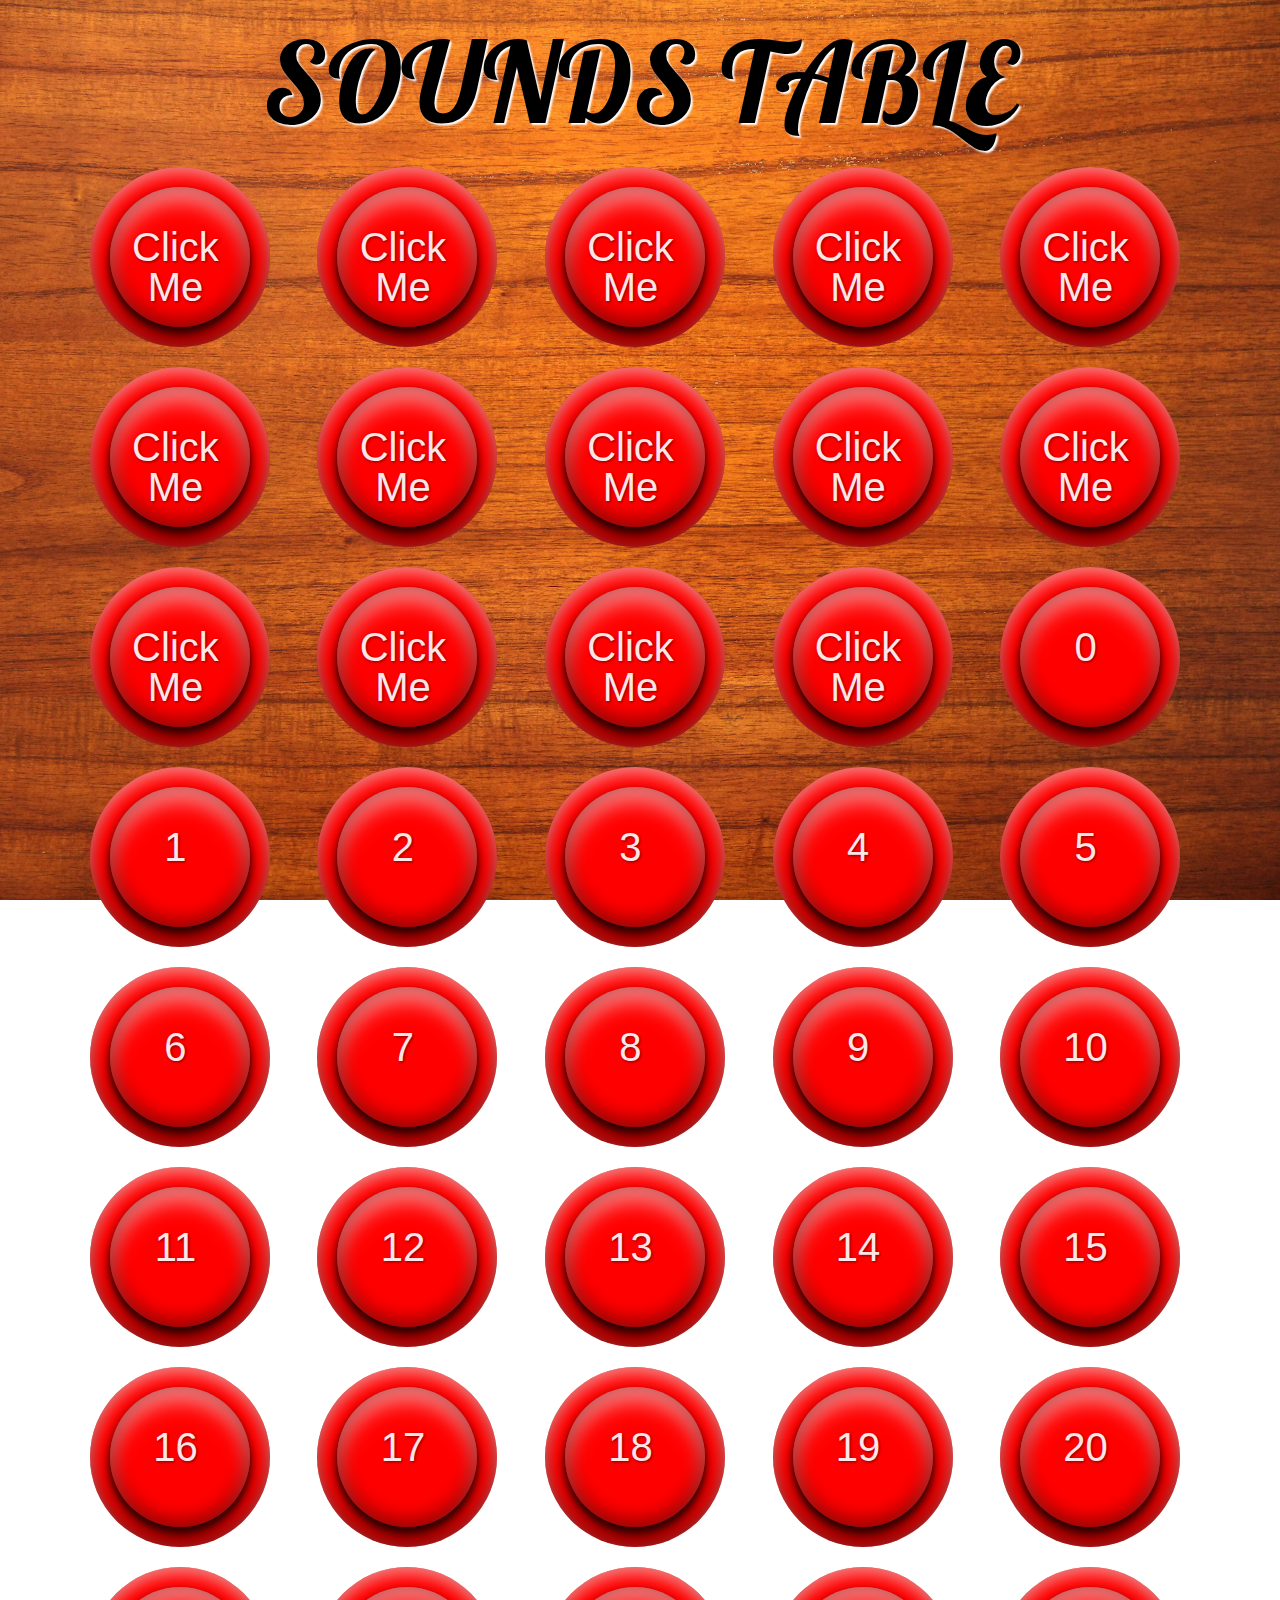
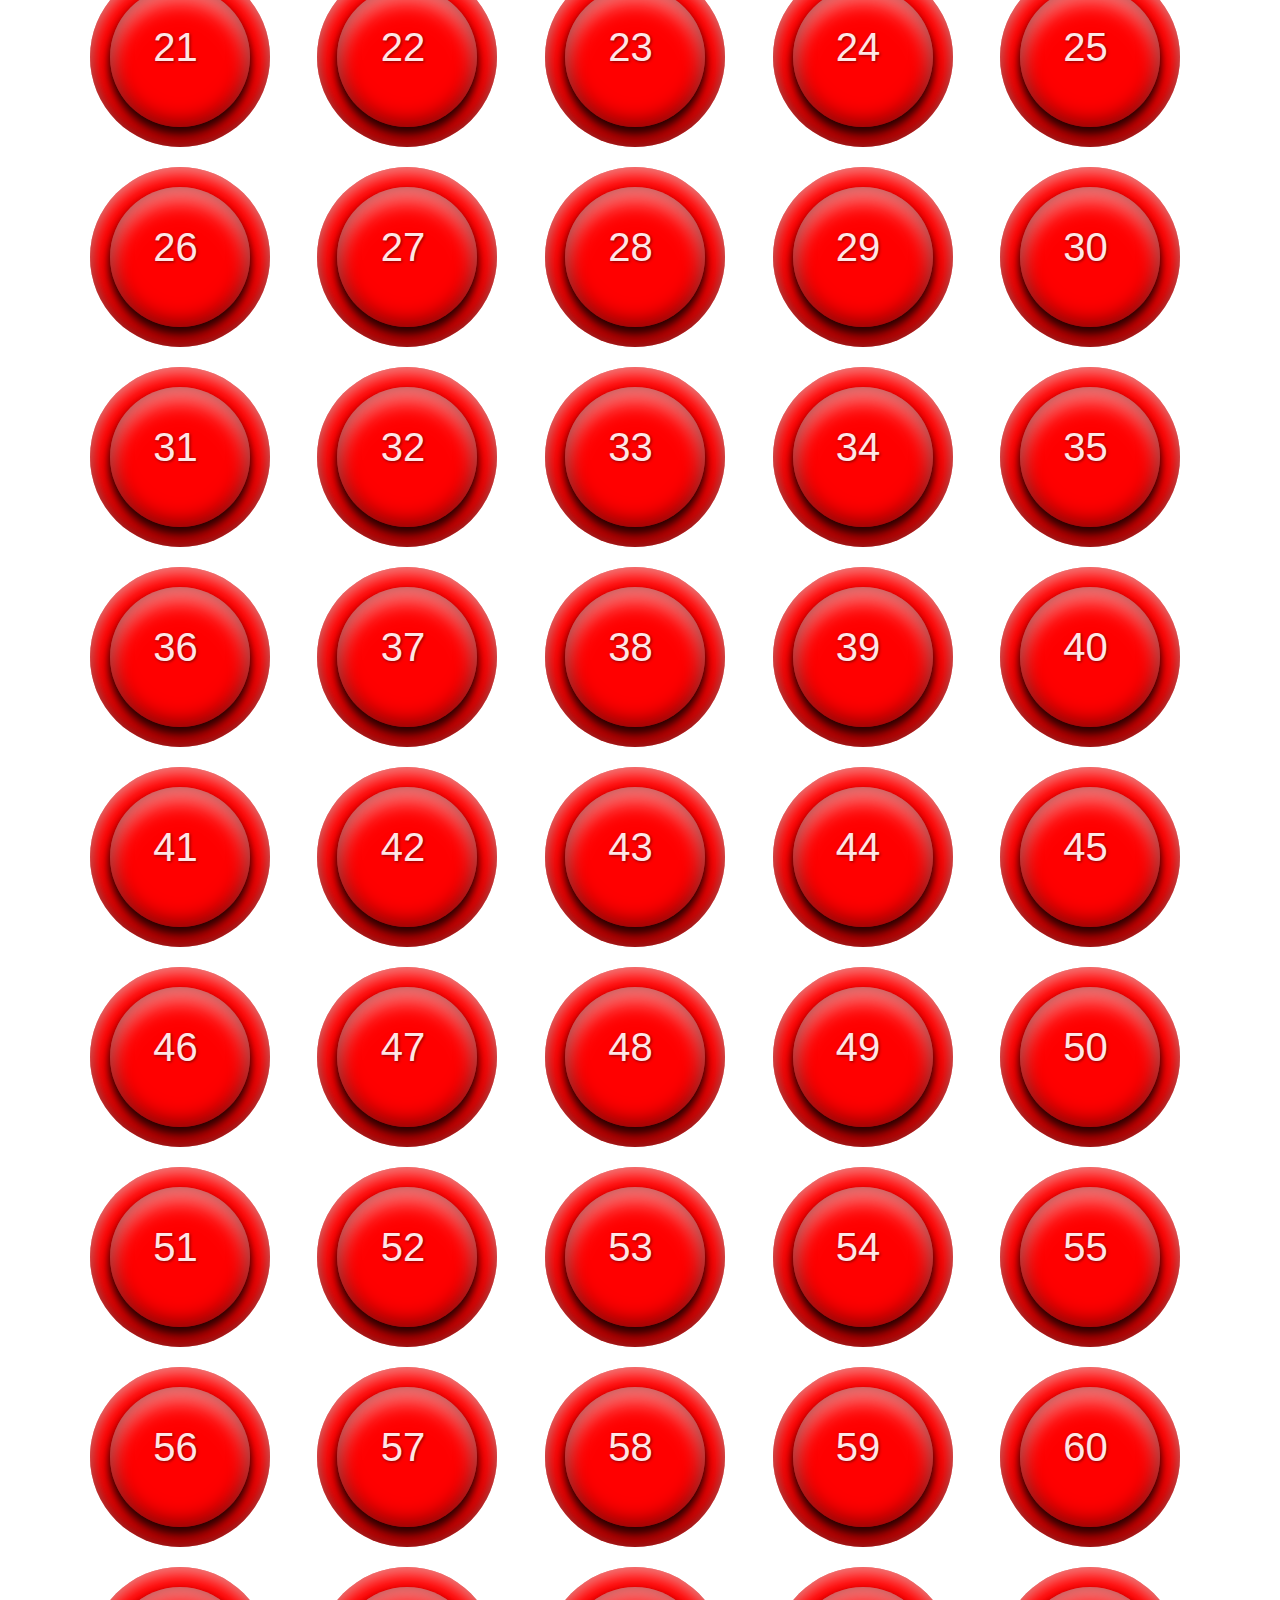
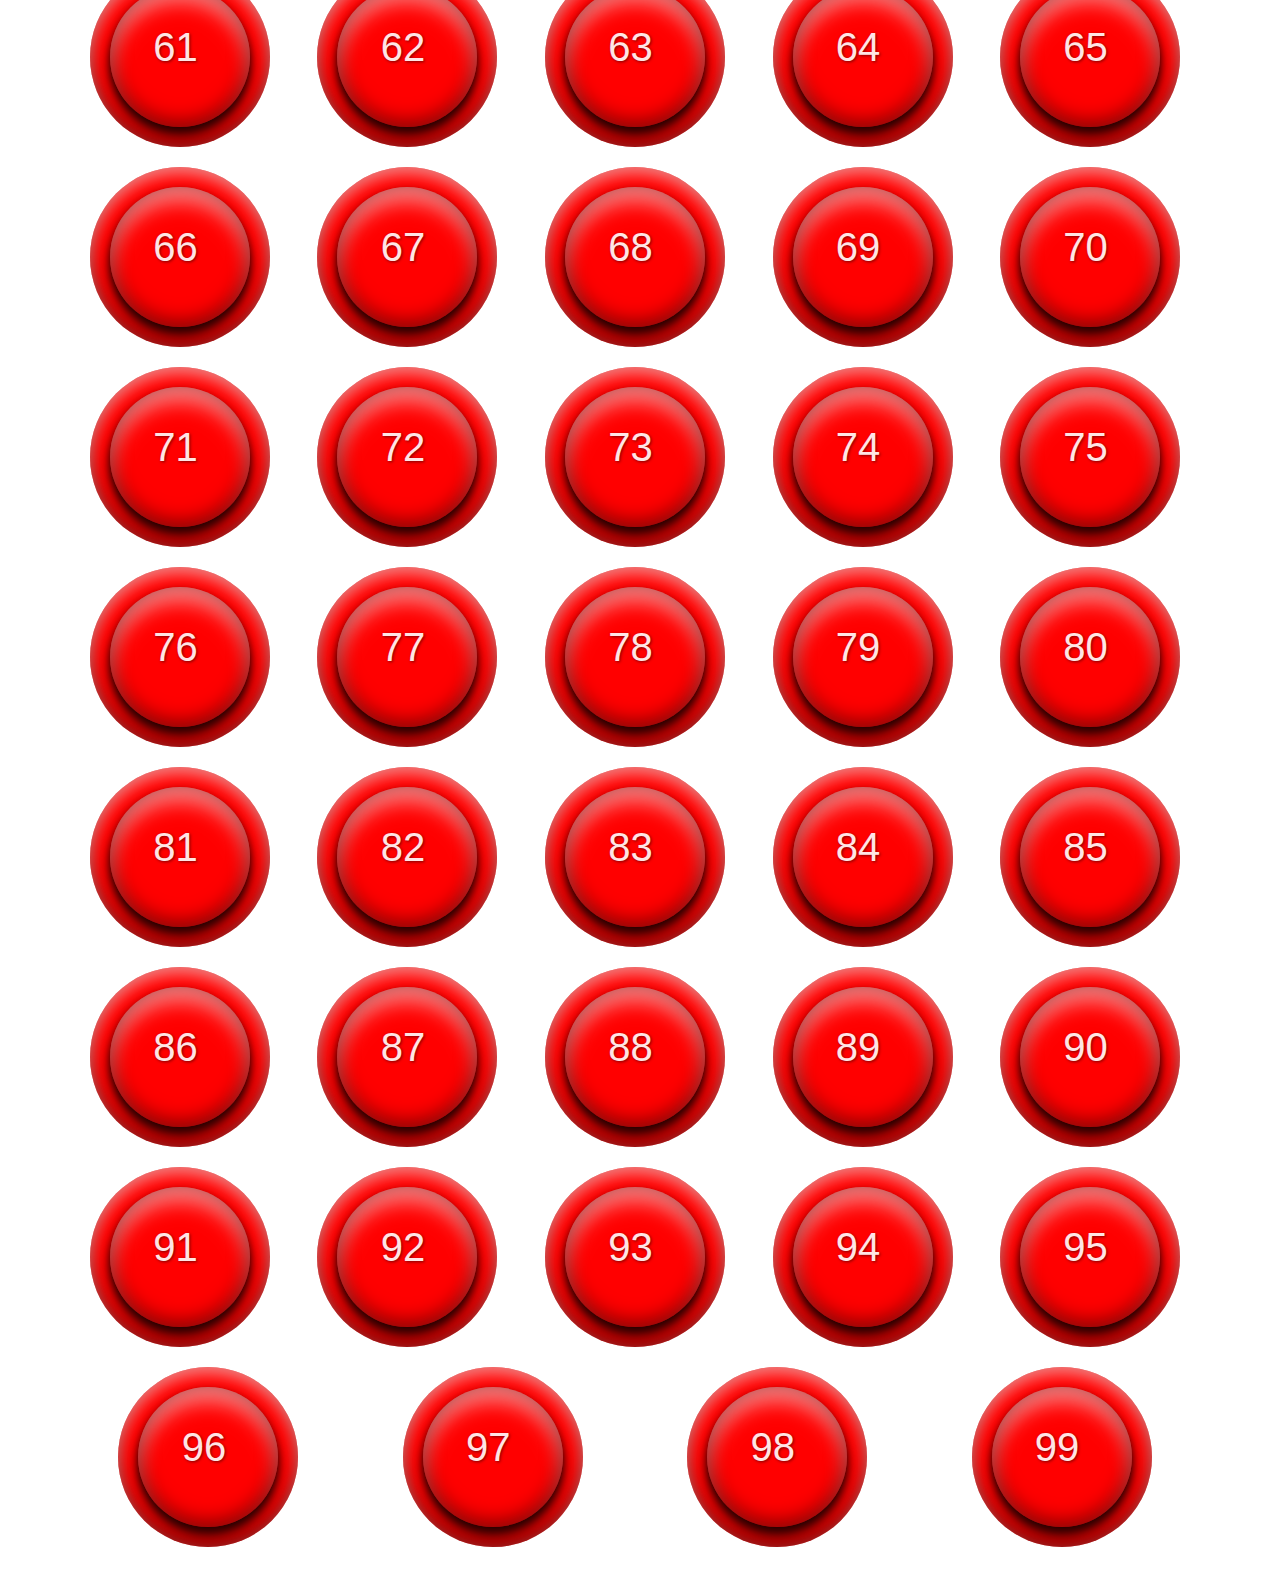
==== index.html @ 12c2ed3c "1st draft" ====
<!DOCTYPE html>
<html>
<head>
	<meta charset="UTF-8">
	<title>🎶 Sounds table</title>
	
	<link href="https://fonts.googleapis.com/css?family=Cabin" rel="stylesheet">
	<link href="https://fonts.googleapis.com/css?family=Russo+One" rel="stylesheet">

	<meta name="viewport" content="width=device-width, initial-scale=1">

	<link rel="stylesheet" type="text/css" href="styles.css">
	<link href="https://fonts.googleapis.com/css?family=Lobster" rel="stylesheet">

</head>
<body>
	<header id="head">SOUNDS TABLE</header>
	<div id="main">
		<div id="content">

		  	<div style="">
		  		<a id="button">Click Me</a>
		  	</div>
		  	<div>
		  		<a id="button">Click Me</a>
		  	</div>
		  	<div>
		  		<a id="button">Click Me</a>
		  	</div>
		  	<div>
		  		<a id="button">Click Me</a>
		  	</div>
		  	<div>
		  		<a id="button">Click Me</a>
		  	</div>
		  	<div>
		  		<a id="button">Click Me</a>
		  	</div>
		  	<div>
		  		<a id="button">Click Me</a>
		  	</div>
		  	<div>
		  		<a id="button">Click Me</a>
		  	</div>
		  	<div>
		  		<a id="button">Click Me</a>
		  	</div>
		  	<div>
		  		<a id="button">Click Me</a>
		  	</div>
		  	<div>
		  		<a id="button">Click Me</a>
		  	</div>
		  	<div>
		  		<a id="button">Click Me</a>
		  	</div>
		  	<div>
		  		<a id="button">Click Me</a>
		  	</div>
		  	<div>
		  		<a id="button">Click Me</a>
		  	</div>

		<!--<a id="button">Click Me</a>-->
		</div>
	</div>

	<script src="app.js"></script>
	
</body>
</html>
---- styles.css ----
html { 
  background: url(images/highRes.jpg) no-repeat center center fixed; 
  -webkit-background-size: cover;
  -moz-background-size: cover;
  -o-background-size: cover;
  background-size: cover;
}

header {
	font-family: 'Lobster', cursive;
    display: flex;
    justify-content: center;
    align-items: center; /* align vertical */
    font-size: 12.5vh;
    text-shadow: 2px 2px 2px white;
    margin: 10px;
}

#main {
    display: flex;
    justify-content: center;
}

#content {
    width: 90%;
    display: -webkit-flex; /* Safari */
    -webkit-flex-wrap: wrap; /* Safari 6.1+ */
    display: flex;
    flex-wrap: wrap;
    justify-content: space-around;;
}

#content div {
    width: 200px;
    height: 200px;
}

/*
--- ARCADE BUTTON ---
Link: https://codepen.io/mkvug/pen/meJyr
<a id="button">Click Me</a>
*/
a#button {
  position: relative;
  display: block;
  text-align: center;
  font: 2.5em/1em Arial, sans-serif;
  color: #ffe5e5;
  text-shadow: 1px 1px 3px rgba(0,0,0,0.5);
  background: #f00;
  width: 140px;
  height: 140px;
  top: 50%;
  left: 50%;
  margin: -74px 0 0 -75px;
  -webkit-border-radius: 50%;
  border-radius: 50%;
  -webkit-box-shadow: inset 0 -5px 20px rgba(0,0,0,0.5), inset 0 15px 20px rgba(255,255,255,0.5), 0 5px 10px rgba(0,0,0,0.75), 0 10px 10px rgba(0,0,0,0.5);
  box-shadow: inset 0 -5px 20px rgba(0,0,0,0.5), inset 0 15px 20px rgba(255,255,255,0.5), 0 5px 10px rgba(0,0,0,0.75), 0 10px 10px rgba(0,0,0,0.5);
  -webkit-box-sizing: border-box;
  -moz-box-sizing: border-box;
  box-sizing: border-box;
  padding: 40px 9px 0 0;
  cursor: pointer;
  -webkit-transition: all 0.1s ease;
  -moz-transition: all 0.1s ease;
  -o-transition: all 0.1s ease;
  -ms-transition: all 0.1s ease;
  transition: all 0.1s ease;
}
a#button:before {
  content: " ";
  display: block;
  position: absolute;
  z-index: -5;
  width: 180px;
  height: 180px;
  top: 50%;
  left: 50%;
  -webkit-border-radius: 50%;
  border-radius: 50%;
  background: #f00;
  top: -20px;
  left: -20px;
  -webkit-box-shadow: inset 0 7px 15px rgba(255,255,255,0.5), inset 0 -7px 15px rgba(0,0,0,0.5);
  box-shadow: inset 0 7px 15px rgba(255,255,255,0.5), inset 0 -7px 15px rgba(0,0,0,0.5);
}

a#button:active {
  -webkit-box-shadow: inset 0 0 20px rgba(0,0,0,0.5);
  box-shadow: inset 0 0 20px rgba(0,0,0,0.5);
  color: #ffeded;
}
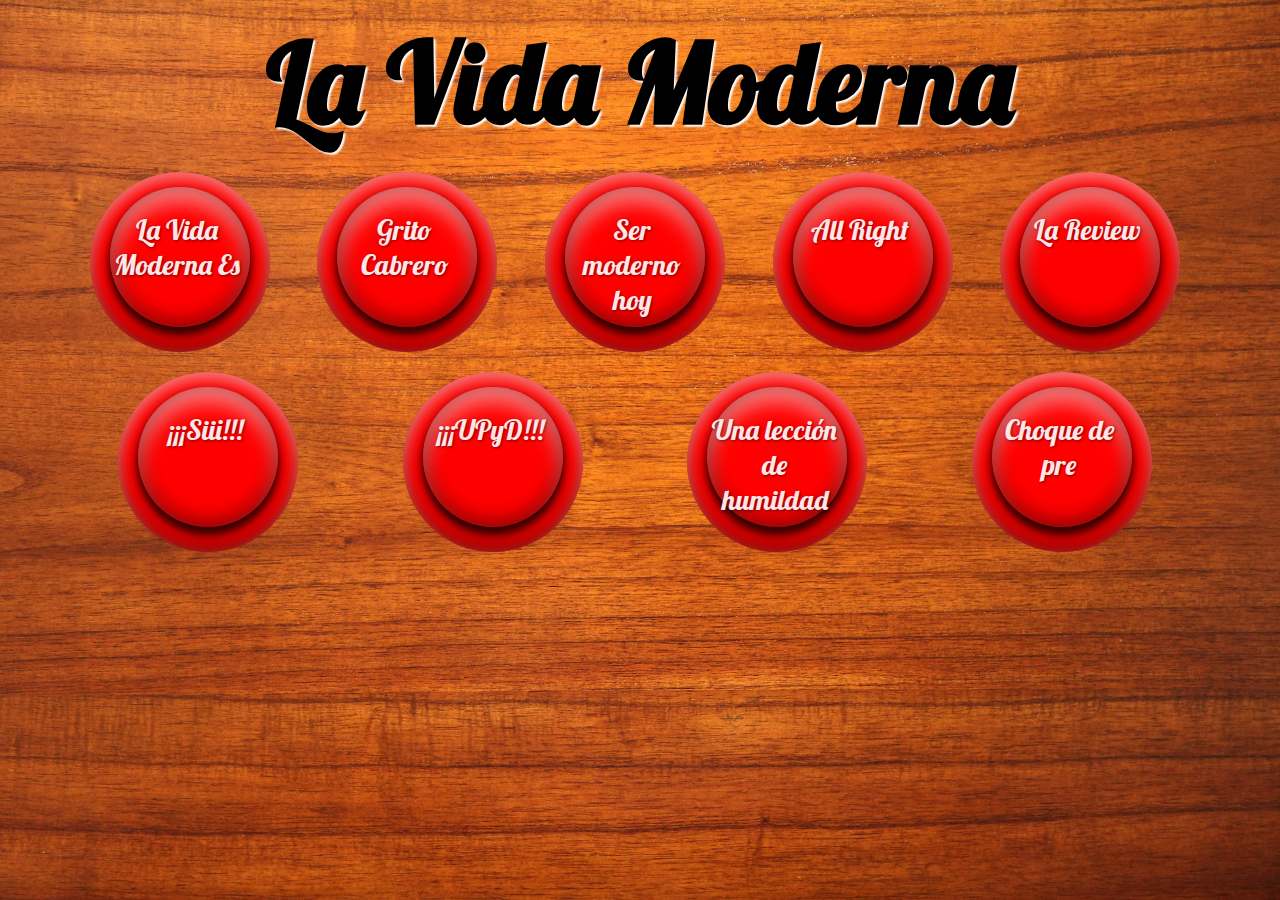
==== commit 1b09c288: "Adding sounds info" ====
--- a/index.html
+++ b/index.html
@@ -12,60 +12,22 @@
 	<link rel="stylesheet" type="text/css" href="styles.css">
 	<link href="https://fonts.googleapis.com/css?family=Lobster" rel="stylesheet">
 
+	<link rel="icon" type="image/png" href="images/icon.png" />
+
 </head>
 <body>
-	<header id="head">SOUNDS TABLE</header>
+	<header>
+		<h1 id="head">SOUNDS TABLE</h1>
+	</header>
 	<div id="main">
 		<div id="content">
-
-		  	<div style="">
+		  	<!--<div style="">
 		  		<a id="button">Click Me</a>
-		  	</div>
-		  	<div>
-		  		<a id="button">Click Me</a>
-		  	</div>
-		  	<div>
-		  		<a id="button">Click Me</a>
-		  	</div>
-		  	<div>
-		  		<a id="button">Click Me</a>
-		  	</div>
-		  	<div>
-		  		<a id="button">Click Me</a>
-		  	</div>
-		  	<div>
-		  		<a id="button">Click Me</a>
-		  	</div>
-		  	<div>
-		  		<a id="button">Click Me</a>
-		  	</div>
-		  	<div>
-		  		<a id="button">Click Me</a>
-		  	</div>
-		  	<div>
-		  		<a id="button">Click Me</a>
-		  	</div>
-		  	<div>
-		  		<a id="button">Click Me</a>
-		  	</div>
-		  	<div>
-		  		<a id="button">Click Me</a>
-		  	</div>
-		  	<div>
-		  		<a id="button">Click Me</a>
-		  	</div>
-		  	<div>
-		  		<a id="button">Click Me</a>
-		  	</div>
-		  	<div>
-		  		<a id="button">Click Me</a>
-		  	</div>
-
-		<!--<a id="button">Click Me</a>-->
+		  	</div>-->
 		</div>
 	</div>
 
 	<script src="app.js"></script>
-	
+
 </body>
 </html>--- a/styles.css
+++ b/styles.css
@@ -1,18 +1,19 @@
 html { 
-  background: url(images/highRes.jpg) no-repeat center center fixed; 
-  -webkit-background-size: cover;
-  -moz-background-size: cover;
-  -o-background-size: cover;
-  background-size: cover;
+	background: url(images/highRes.jpg) no-repeat center center fixed; 
+	-webkit-background-size: cover;
+	-moz-background-size: cover;
+	-o-background-size: cover;
+	background-size: cover;
+	font-family: 'Lobster', cursive;
 }
 
-header {
-	font-family: 'Lobster', cursive;
+h1 {
     display: flex;
     justify-content: center;
     align-items: center; /* align vertical */
     font-size: 12.5vh;
     text-shadow: 2px 2px 2px white;
+    text-align: center;
     margin: 10px;
 }
 
@@ -44,7 +45,7 @@
   position: relative;
   display: block;
   text-align: center;
-  font: 2.5em/1em Arial, sans-serif;
+  font-size: 1.75em;
   color: #ffe5e5;
   text-shadow: 1px 1px 3px rgba(0,0,0,0.5);
   background: #f00;
@@ -60,7 +61,7 @@
   -webkit-box-sizing: border-box;
   -moz-box-sizing: border-box;
   box-sizing: border-box;
-  padding: 40px 9px 0 0;
+  padding: 25px 5px 0 0;
   cursor: pointer;
   -webkit-transition: all 0.1s ease;
   -moz-transition: all 0.1s ease;
@@ -80,7 +81,7 @@
   -webkit-border-radius: 50%;
   border-radius: 50%;
   background: #f00;
-  top: -20px;
+  top: -15px;
   left: -20px;
   -webkit-box-shadow: inset 0 7px 15px rgba(255,255,255,0.5), inset 0 -7px 15px rgba(0,0,0,0.5);
   box-shadow: inset 0 7px 15px rgba(255,255,255,0.5), inset 0 -7px 15px rgba(0,0,0,0.5);
